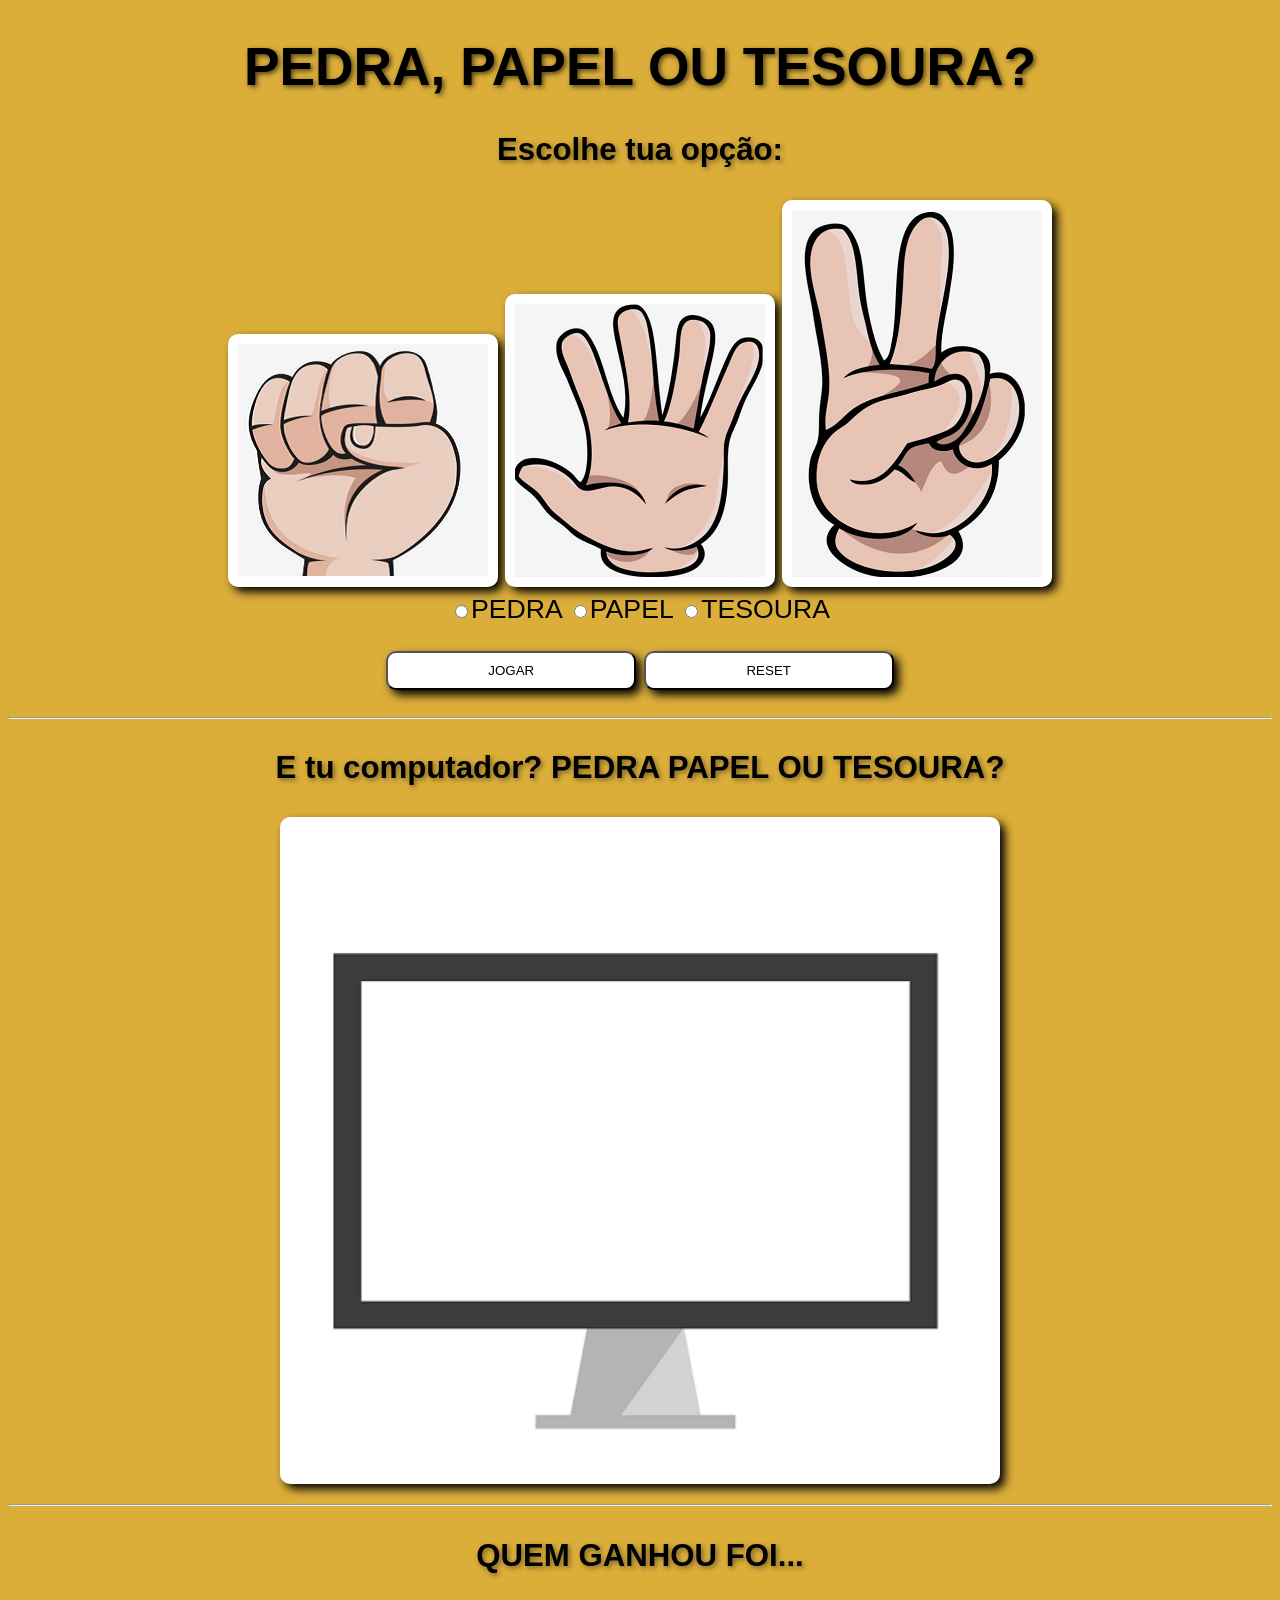
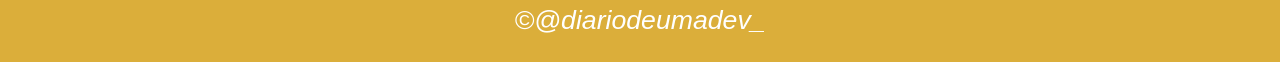
==== jokenpo.html @ f3df3b4d "adicionei todos os elementos do jogo" ====
<!DOCTYPE html>
<html lang="pt-br">
<head>
    <meta charset="UTF-8">
    <meta http-equiv="X-UA-Compatible" content="IE=edge">
    <meta name="viewport" content="width=device-width, initial-scale=1.0">
    <title>Let's play?</title>
    <link rel="stylesheet" href="jokenpo.css">
    
</head>
<body>
    <strong><h1>PEDRA, PAPEL OU TESOURA?</h1></strong>
    <h3>Escolhe tua opção:</h3> 
    <img id = "pedraimg" src="pedra.png" alt="pedra">
    <img id = "papelimg" src="papel.png" alt="papel">
    <img id = "tesouraimg" src="tesoura.png" alt="tesoura">   
    <form name="frmJokenpo">
        <input type="radio" value="ppedra" name="grupo" id="bPedra">PEDRA
        <input type="radio" value = "ppapel" name="grupo" id="bPapel">PAPEL
        <input type="radio" value="ttesoura" name="grupo" id="bTesoura">TESOURA
        <p>
            <input id="jgr" type="button" value="JOGAR" onclick="jogar()">
            <input id="rst" type="reset" value="RESET" onclick="resetar()">
        </p>
    </form>
    <hr>
    <h3 id="txt">E tu computador? PEDRA PAPEL OU TESOURA?</h3>
        <img id="pc" src="monitor.png" alt="monitor" >
    <hr> 
    <h3 id="placar">QUEM GANHOU FOI...</h3>   
    
   <footer>
       <p>&copy;@diariodeumadev_</p>
   </footer>
    <script src="jokenpo.js"></script>

</body>
</html>
---- jokenpo.css ----
body{
    background: rgb(219, 174, 58);
    text-align: center;
    font: normal 20pt arial;

}
h1{
    color: rgb(0, 0, 0);
    text-shadow: 2px 2px 5px rgba(2, 1, 0, 0.63);
}
h3{
    text-shadow: 2px 2px 5px rgba(0, 0, 0, 0.438);    
}
img#pedraimg{
    border-radius: 10px;
    padding: 15px;
    width:  250px;
    margin: auto;
    box-shadow: 5px 5px 10px rgb(0, 0, 0);
    padding: 10px;
    background-color: white;

}
img#papelimg{
    border-radius: 10px;
    padding: 15px;
    width:  250px;
    margin: auto;
    box-shadow: 5px 5px 10px rgb(0, 0, 0);
    padding: 10px;
    background-color: white;
}
img#tesouraimg{
    border-radius: 10px;
    padding: 15px;
    width:  250px;
    margin: auto;
    box-shadow: 5px 5px 10px rgb(0, 0, 0);
    padding: 10px;
    background-color: white;
}
img#pc{
    border-radius: 10px;
    padding: 15px;
    width:  700px;
    margin: auto;
    box-shadow: 5px 5px 10px rgb(0, 0, 0);
    padding: 10px;
    background-color: white; 
}
input#jgr{
    font: normal 15;
    border-radius: 10px;
    padding: 15px;
    width:  250px;
    margin: auto;
    box-shadow: 5px 5px 10px rgb(0, 0, 0);
    padding: 10px;
    background-color: white;
}
input#rst{
    font: normal 15;
    border-radius: 10px;
    padding: 15px;
    width:  250px;
    margin: auto;
    box-shadow: 5px 5px 10px rgb(0, 0, 0);
    padding: 10px;
    background-color: white;

    
}
footer{
    color: white;
    text-align: center;
    font-style: italic;

}
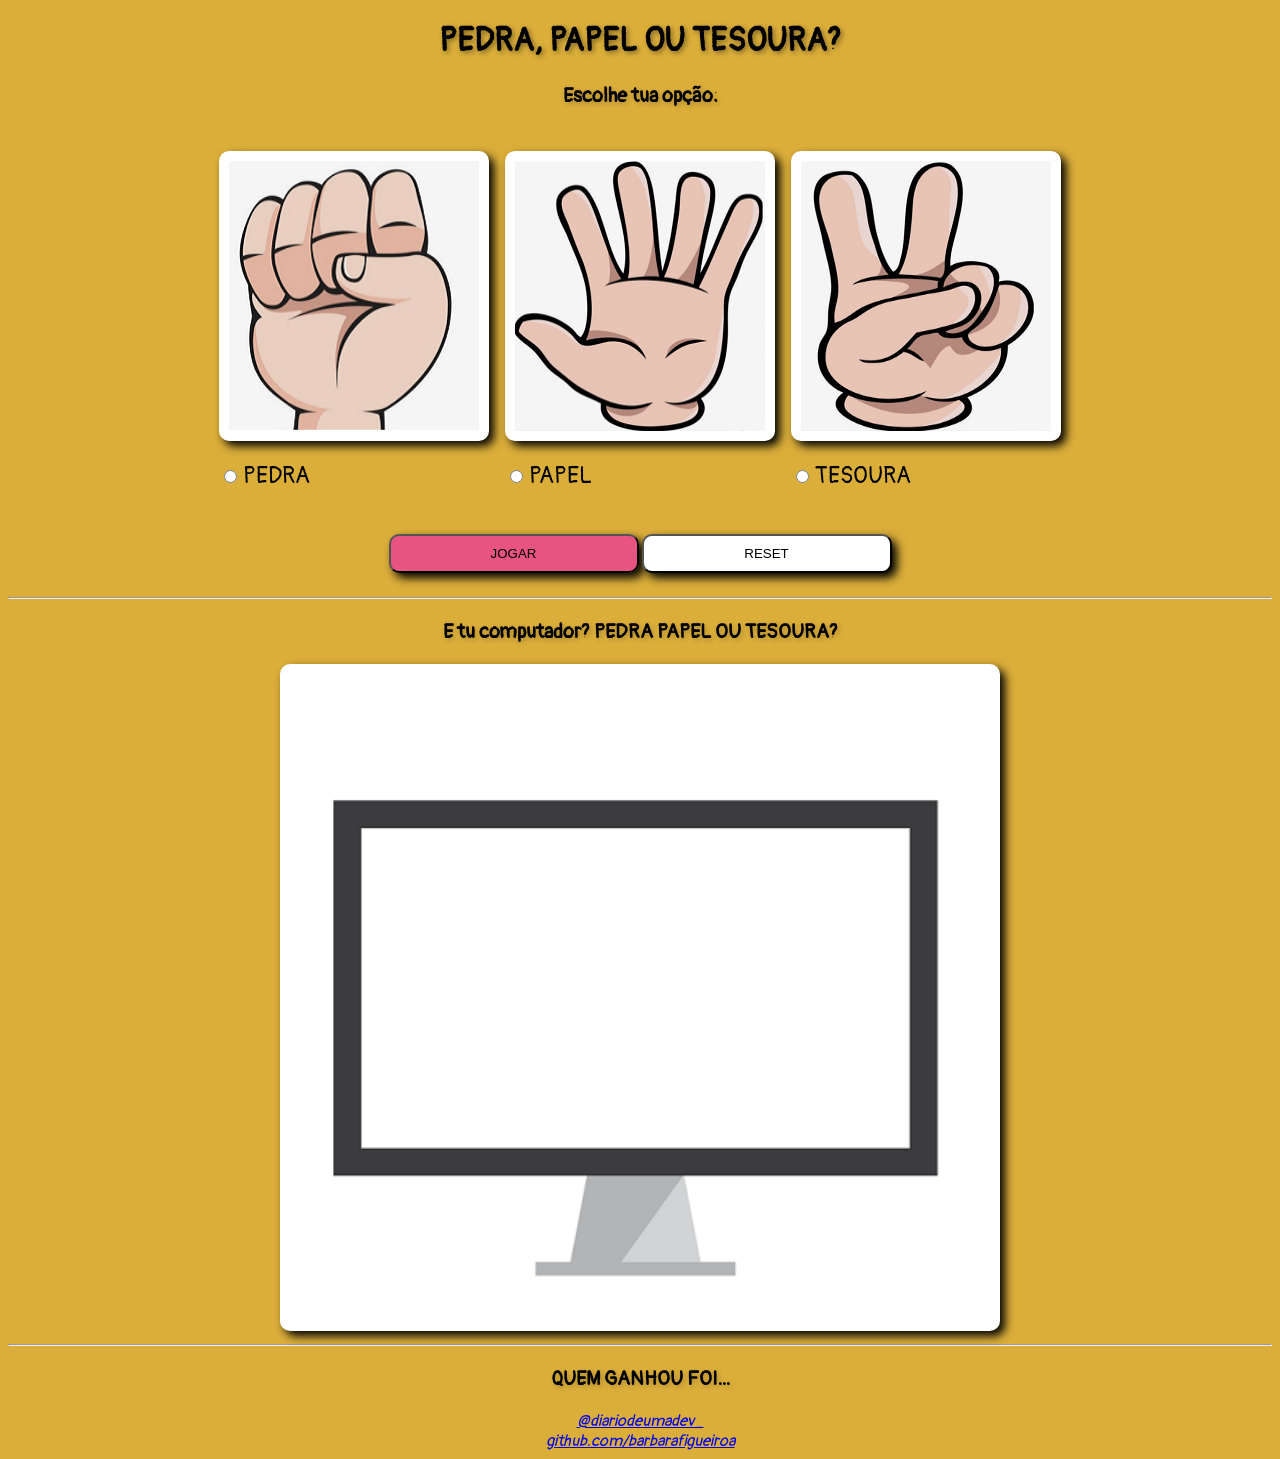
==== commit c1ddcbbe: "layout improvements; moving images to resources folder" ====
--- a/jokenpo.html
+++ b/jokenpo.html
@@ -1,38 +1,73 @@
 <!DOCTYPE html>
 <html lang="pt-br">
+
 <head>
     <meta charset="UTF-8">
     <meta http-equiv="X-UA-Compatible" content="IE=edge">
     <meta name="viewport" content="width=device-width, initial-scale=1.0">
     <title>Let's play?</title>
     <link rel="stylesheet" href="jokenpo.css">
+    <link rel="preconnect" href="https://fonts.gstatic.com">
+    <link href="https://fonts.googleapis.com/css2?family=Pangolin&display=swap" rel="stylesheet">
+</head>
+
+<body>
+    <strong>
+        <h1>PEDRA, PAPEL OU TESOURA?</h1>
+    </strong>
+    <h3>Escolhe tua opção:</h3>
+    <div>
+        <div class="holder">
+            <div class="container">
+                <form name="frmJokenpo">
+                    <div class="container_form">
+                        <div class="container_image">
+                            <img id="pedraimg" src="resources/pedra.png" alt="pedra">
+                            <div>
+                                <input type="radio" value="ppedra" name="grupo" id="bPedra">
+                                <label class="radio_label" for="bPedra">PEDRA</label>
+                            </div>
+                        </div>
+                        <div class="container_image">
+                            <img id="papelimg" src="resources/papel.png" alt="papel">
+                            <div>
+                                <input type="radio" value="ppapel" name="grupo" id="bPapel">
+                                <label class="radio_label" for="bPapel">PAPEL</label>
+                            </div>
+                        </div>
+                        <div class="container_image">
+                            <img id="tesouraimg" src="resources/tesoura.png" alt="tesoura">
+                            <div>
+                                <input type="radio" value="ttesoura" name="grupo" id="bTesoura">
+                                <label class="radio_label" for="bTesoura">TESOURA</label>
+                            </div>
+                        </div>
+                    </div>
+                    <div>
+                        <p>
+                            <input id="jgr" type="button" class="btn_play" value="JOGAR" onclick="jogar()">
+                            <input id="rst" type="reset" value="RESET" onclick="resetar()">
+                        </p>
+                    </div>
+                </form>
+            </div>
+            <hr>
+            <div>
+                <h3 id="txt">E tu computador? PEDRA PAPEL OU TESOURA?</h3>
+                <img id="pc" src="resources/monitor.png" alt="monitor">
+                <hr>
+                <h3 id="placar">QUEM GANHOU FOI...</h3>
+            </div>
     
-</head>
-<body>
-    <strong><h1>PEDRA, PAPEL OU TESOURA?</h1></strong>
-    <h3>Escolhe tua opção:</h3> 
-    <img id = "pedraimg" src="pedra.png" alt="pedra">
-    <img id = "papelimg" src="papel.png" alt="papel">
-    <img id = "tesouraimg" src="tesoura.png" alt="tesoura">   
-    <form name="frmJokenpo">
-        <input type="radio" value="ppedra" name="grupo" id="bPedra">PEDRA
-        <input type="radio" value = "ppapel" name="grupo" id="bPapel">PAPEL
-        <input type="radio" value="ttesoura" name="grupo" id="bTesoura">TESOURA
-        <p>
-            <input id="jgr" type="button" value="JOGAR" onclick="jogar()">
-            <input id="rst" type="reset" value="RESET" onclick="resetar()">
-        </p>
-    </form>
-    <hr>
-    <h3 id="txt">E tu computador? PEDRA PAPEL OU TESOURA?</h3>
-        <img id="pc" src="monitor.png" alt="monitor" >
-    <hr> 
-    <h3 id="placar">QUEM GANHOU FOI...</h3>   
-    
-   <footer>
-       <p>&copy;@diariodeumadev_</p>
-   </footer>
+            <footer>
+                <a href="https://www.instagram.com/diariodeumadev_/">@diariodeumadev_</a>
+                <br>
+                <a href="https://github.com/barbarafigueiroa/jogo-jokenpo">github.com/barbarafigueiroa</a>                
+            </footer>
+        </div>
+    </div>
     <script src="jokenpo.js"></script>
 
 </body>
+
 </html>
--- a/jokenpo.css
+++ b/jokenpo.css
@@ -1,17 +1,19 @@
 body{
+    font-family: 'Pangolin', cursive;
     background: rgb(219, 174, 58);
     text-align: center;
-    font: normal 20pt arial;
-
+    font: normal 25pt;
 }
 h1{
     color: rgb(0, 0, 0);
-    text-shadow: 2px 2px 5px rgba(2, 1, 0, 0.63);
+    text-shadow: 2px 2px 5px rgba(2, 1, 0, 0.40);
 }
 h3{
-    text-shadow: 2px 2px 5px rgba(0, 0, 0, 0.438);    
+    font-size: 20px;
+    text-shadow: 2px 2px 5px rgba(0, 0, 0, 0.20);    
 }
 img#pedraimg{
+    cursor: pointer;
     border-radius: 10px;
     padding: 15px;
     width:  250px;
@@ -19,9 +21,13 @@
     box-shadow: 5px 5px 10px rgb(0, 0, 0);
     padding: 10px;
     background-color: white;
-
+    height: 270px; 
+    width: 250px; 
+    display: table-cell; 
+    margin-bottom: 20px;
 }
 img#papelimg{
+    cursor: pointer;
     border-radius: 10px;
     padding: 15px;
     width:  250px;
@@ -29,8 +35,13 @@
     box-shadow: 5px 5px 10px rgb(0, 0, 0);
     padding: 10px;
     background-color: white;
+    height: 270px; 
+    width: 250px; 
+    display: table-cell; 
+    margin-bottom: 20px;
 }
 img#tesouraimg{
+    cursor: pointer;
     border-radius: 10px;
     padding: 15px;
     width:  250px;
@@ -38,6 +49,10 @@
     box-shadow: 5px 5px 10px rgb(0, 0, 0);
     padding: 10px;
     background-color: white;
+    height: 270px; 
+    width: 250px; 
+    display: table-cell; 
+    margin-bottom: 20px;
 }
 img#pc{
     border-radius: 10px;
@@ -49,7 +64,17 @@
     background-color: white; 
 }
 input#jgr{
-    font: normal 15;
+    font: normal 18;
+    border-radius: 10px;
+    padding: 15px;
+    width:  250px;
+    margin: auto;
+    box-shadow: 5px 5px 10px rgb(0, 0, 0);
+    padding: 10px;
+    background-color: rgb(241 26 177 / 60%);
+}
+input#rst{
+    font: normal 18;
     border-radius: 10px;
     padding: 15px;
     width:  250px;
@@ -57,17 +82,6 @@
     box-shadow: 5px 5px 10px rgb(0, 0, 0);
     padding: 10px;
     background-color: white;
-}
-input#rst{
-    font: normal 15;
-    border-radius: 10px;
-    padding: 15px;
-    width:  250px;
-    margin: auto;
-    box-shadow: 5px 5px 10px rgb(0, 0, 0);
-    padding: 10px;
-    background-color: white;
-
     
 }
 footer{
@@ -76,3 +90,35 @@
     font-style: italic;
 
 }
+#txt{
+    font-size: 20px
+}
+.radio_label {
+    font-size: 23px;
+}
+
+.container_image {
+    float: left;
+    padding: 8px;
+    display: grid;
+    align-content: flex-end;
+}
+
+.container_form {
+    padding: 10px;
+    margin: 5px;
+    text-align: justify;
+    display: inline-block;
+}
+
+.container {
+    display: table;margin: 0 auto;
+}
+
+.holder {
+    width: 100%;
+}
+
+.btn_play {
+    
+}
